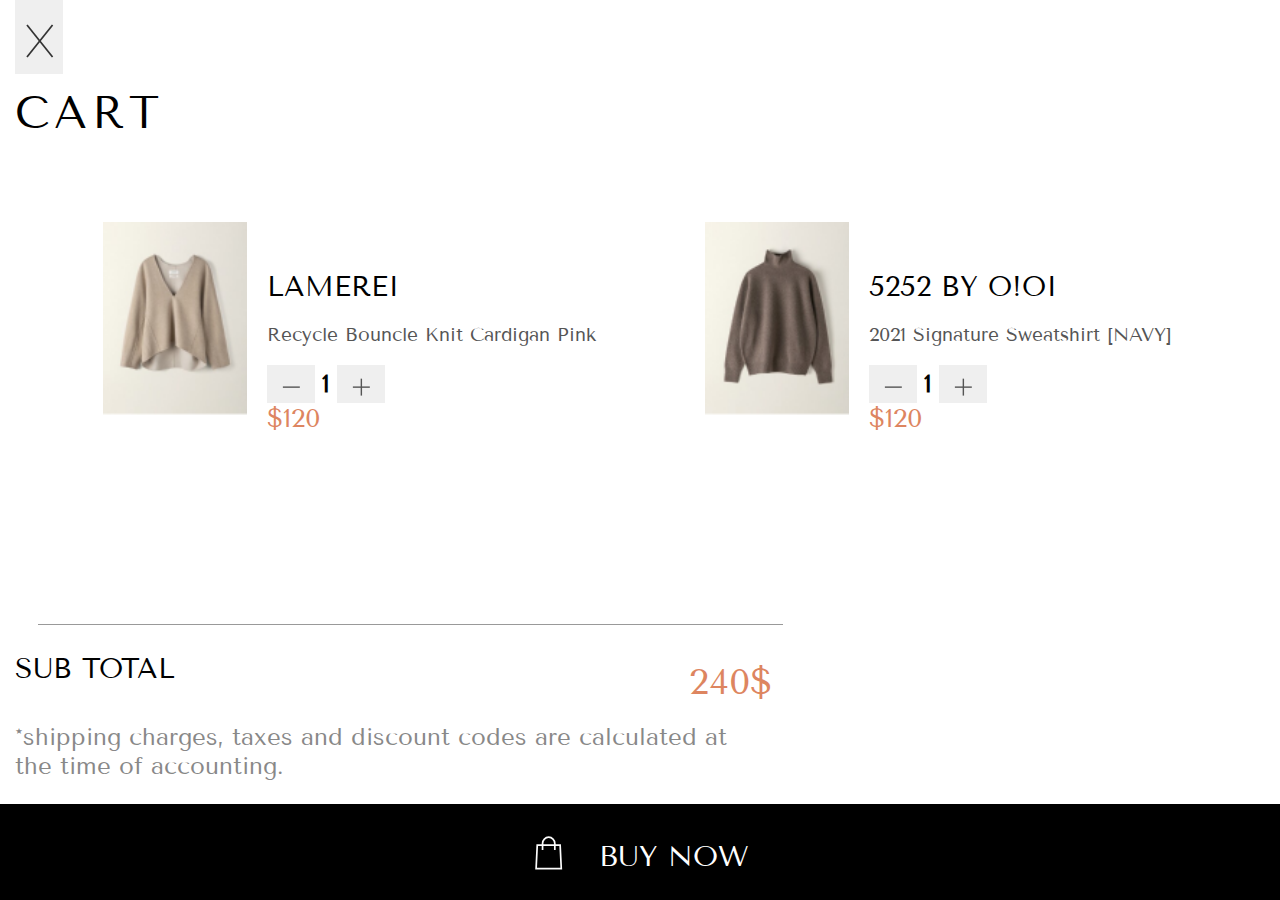
==== cart/cart.html @ 3204e3d0 "Created the cart page and styled it according to the figma file, I also added some assets to general" ====
<!DOCTYPE html>
<html lang="en">
  <head>
    <meta charset="UTF-8" />
    <meta http-equiv="X-UA-Compatible" content="IE=edge" />
    <meta name="viewport" content="width=device-width, initial-scale=1.0" />
    <title>Document</title>
    <link rel="stylesheet" href="cart.css" />
    <link rel="preconnect" href="https://fonts.googleapis.com" />
    <link rel="preconnect" href="https://fonts.gstatic.com" crossorigin />
    <link
      href="https://fonts.googleapis.com/css2?family=Tenor+Sans&display=swap"
      rel="stylesheet"
    />
  </head>
  <body>
    <header>
      <nav class="nav-bar">
        <button class="btn-style">
          <img
            src="../assets/general-assets/close.svg"
            alt="close"
            width="35px"
          />
        </button>
        <h2>CART</h2>
      </nav>
    
      <main>
        <section>
          <div class="img-container">
            <img src="../assets/cart-page/cart1.png" alt="NOTFOUND" />
          </div>
          <div class="product-info">
            <h3>LAMEREI</h3>
            <p>Recycle Bouncle Knit Cardigan Pink</p>
            <div class="quantity">
              <button class="btn-style">
                <img src="../assets/general-assets/minus.svg" alt="close" />
              </button>
              <p class="counter">1</p>
              <button class="btn-style">
                <img src="../assets/general-assets/Plus.svg" alt="close" />
              </button>
            </div>
            <p class="pricing">$120</p>
          </div>
        </section>

        <section>
            <div class="img-container">
              <img src="../assets/cart-page/cart2.png" alt="NOTFOUND" />
            </div>
            <div class="product-info">
              <h3>5252 BY O!OI</h3>
              <p>2021 Signature Sweatshirt [NAVY]</p>
              <div class="quantity">
                <button class="btn-style">
                  <img src="../assets/general-assets/minus.svg" alt="close" />
                </button>
                <p class="counter">1</p>
                <button class="btn-style">
                  <img src="../assets/general-assets/Plus.svg" alt="close" />
                </button>
              </div>
              <p class="pricing">$120</p>
            </div>
          </section>
      </main>
    </header>
    <footer>
        <div class="sub-total">
          </span><h3>SUB TOTAL</h3>
          <h3 class="pricing" style="font-size:1.5rem;">240$</h3>
        </div>
        <p class="note">*shipping charges, taxes and discount codes are calculated at the time of accounting.</p>
    </footer>
    
      <button class="buy-btn"><img src="../assets/general-assets/shopping-bag.svg" alt="" > BUY NOW  </button>
    
  </body>
</html>
---- cart/cart.css ----
* {
  font-weight: normal;
  box-sizing: border-box;
  font-family: "Tenor Sans", sans-serif;
}
html,
body {
  position: relative;
  margin: 0px;
  padding: 0px;
  box-sizing: border-box;
  position: relative;
  min-height: 100vh;
}
body {
  margin-left: 15px;
  padding: 0px 0px 4rem 0px;
  display: flex;
  flex-direction: column;
  justify-content: space-between;
}
h2 {
  letter-spacing: 5px;
  font-size: 1.875rem;
  margin-top: 10px;
}
.btn-style {
  display: inline-block;
  box-sizing: content-box;
  border: 0px;
  color: white;
  padding: 10px 0px 0px 0px;
}
.btn-style img {
  width: 2rem;
}
section {
  margin: 5vh 0px;
  display: flex;
  justify-content: flex-start;
  align-items: top;
}
.img-container {
  height: 100%;
}
.product-info {
  padding: 20px;
  display: flex;
  flex-direction: column;
  justify-content: center;
}
p {
  margin-top: 0px;
  font-size: 0.8rem;
  color: #555555;
}
h3 {
  margin-bottom: 0.8rem;
}
.quantity {
  display: flex;
  align-items: center;
}
.quantity img {
  height: 1rem;
}
.counter {
  display: inline-block;
  font-weight: bold;
  color: black;
  font-size: 1rem;
  margin: 0px 7px;
}
.pricing {
  font-size: 1.1rem;
  color: #dd8560;
}
footer {
  position: relative;
  max-width: 600px;
  margin-right: 10px;
}
footer::before {
  position: absolute;
  content: "";
  display: block;
  background-color: black;
  opacity: 0.4;
  width: 97%;
  height: 1px;
  top: 0px;
  left: 3%;
}
.sub-total {
  display: flex;
  justify-content: space-between;
}
.sub-total h3 {
  display: inline-block;
  margin-right: 10px;
}
.note {
  font-size: 1rem;
  padding-right: 2rem;
  color: #888888;
}
.buy-btn {
  position: fixed;
  bottom: 0px;
  left: 0px;
  width: 100%;
  height: 4rem;
  background-color: black;
  border: 0px;
  color: white;
  font-size: 1.2rem;
  font-style: normal;
}
.buy-btn img {
  position: relative;
  height: 1.5rem;
  margin-right: 1rem;
  bottom: -5px;
}
@media (min-width: 768px) {
  html{
    font-size:24px
  }
  main{
    display:flex;
    justify-content: space-evenly;
    flex-wrap: wrap;
  }
  .img-container img{
      width:6rem;
  }
  footer{
    max-width: 768px;
}
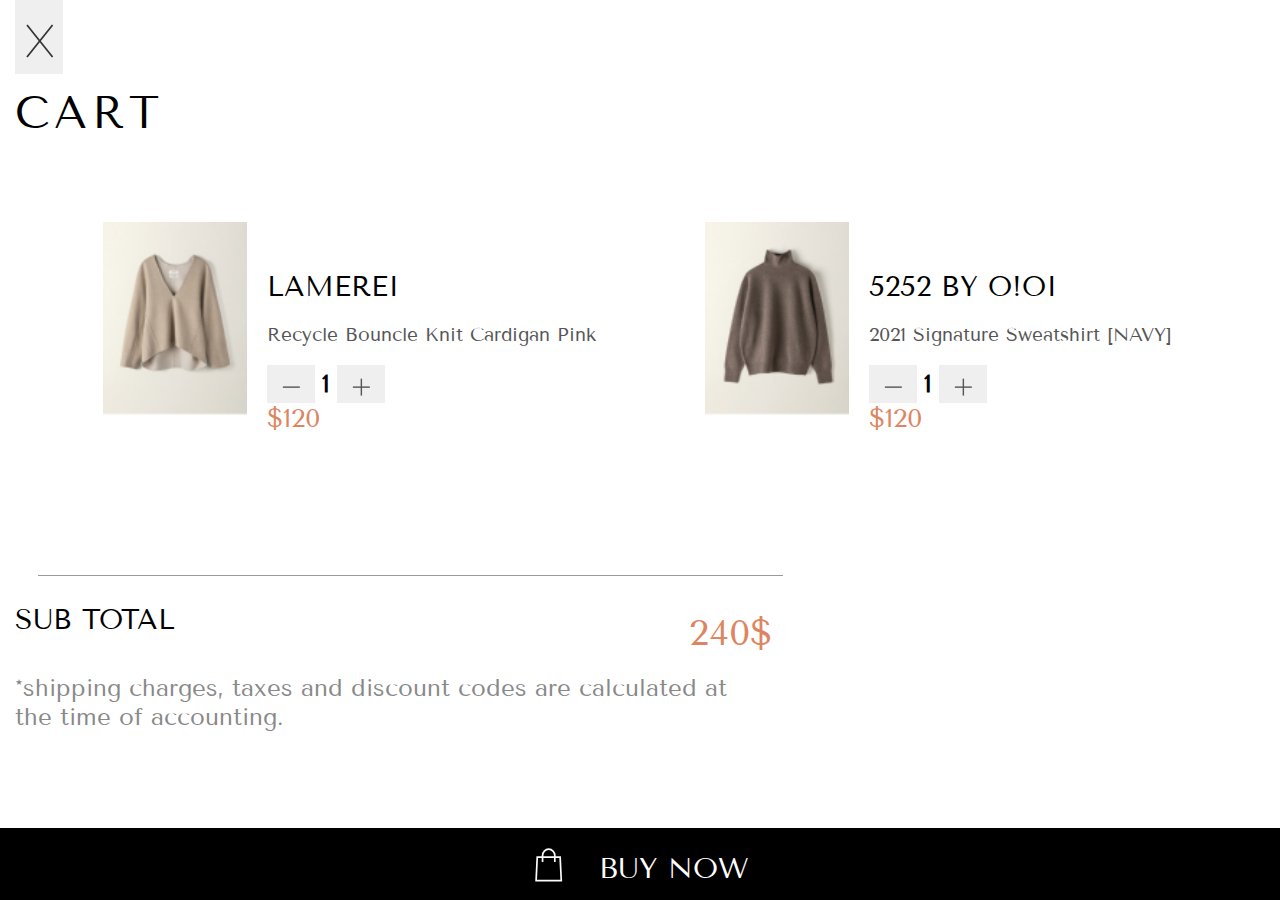
==== commit 2ccd90b3: "fixed footer, header and resized the buy now button" ====
--- a/cart/cart.html
+++ b/cart/cart.html
@@ -14,7 +14,8 @@
     />
   </head>
   <body>
-    <header>
+    <div>
+     <header>
       <nav class="nav-bar">
         <button class="btn-style">
           <img
@@ -25,7 +26,7 @@
         </button>
         <h2>CART</h2>
       </nav>
-    
+     </header>
       <main>
         <section>
           <div class="img-container">
@@ -67,16 +68,16 @@
             </div>
           </section>
       </main>
-    </header>
-    <footer>
+    </div>
+    <div class="subtotal">
         <div class="sub-total">
           </span><h3>SUB TOTAL</h3>
           <h3 class="pricing" style="font-size:1.5rem;">240$</h3>
         </div>
         <p class="note">*shipping charges, taxes and discount codes are calculated at the time of accounting.</p>
+      </div>
+    <footer>
+      <button class="buy-btn"><img src="../assets/general-assets/shopping-bag.svg" alt="" > BUY NOW  </button>
     </footer>
-    
-      <button class="buy-btn"><img src="../assets/general-assets/shopping-bag.svg" alt="" > BUY NOW  </button>
-    
   </body>
 </html>
--- a/cart/cart.css
+++ b/cart/cart.css
@@ -75,12 +75,12 @@
   font-size: 1.1rem;
   color: #dd8560;
 }
-footer {
+.subtotal {
   position: relative;
   max-width: 600px;
   margin-right: 10px;
 }
-footer::before {
+.subtotal::before {
   position: absolute;
   content: "";
   display: block;
@@ -109,7 +109,7 @@
   bottom: 0px;
   left: 0px;
   width: 100%;
-  height: 4rem;
+  height: 3rem;
   background-color: black;
   border: 0px;
   color: white;
@@ -134,6 +134,7 @@
   .img-container img{
       width:6rem;
   }
-  footer{
+  .subtotal{
     max-width: 768px;
 }
+}